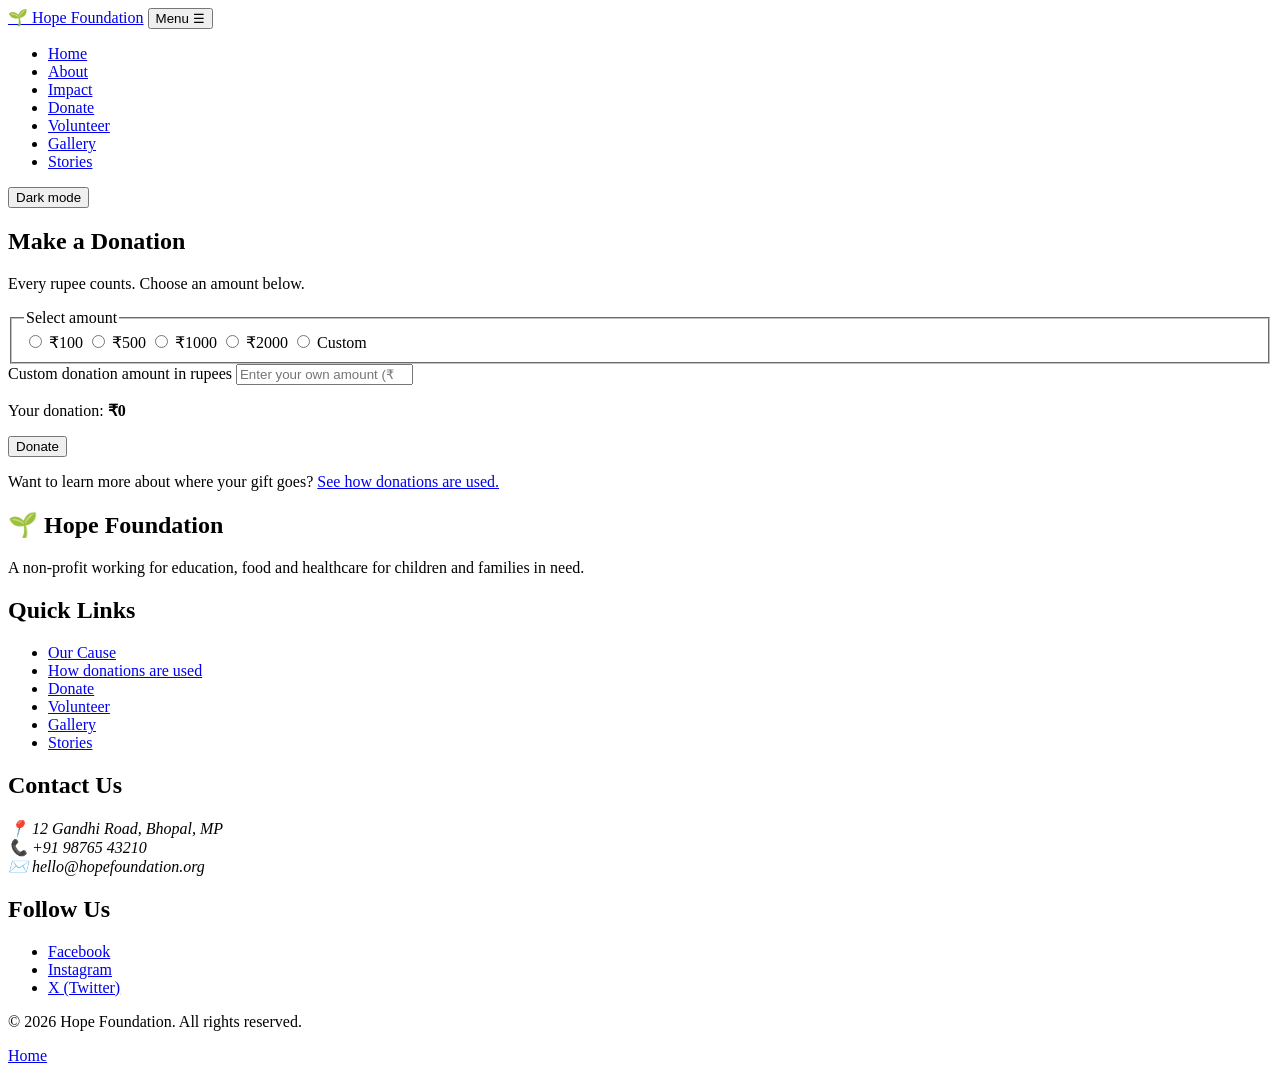
==== donate.html @ bbb06953 "add donation section" ====
<!doctype html>
<html lang="en">
  <head>
    <meta charset="UTF-8" />
    <meta
      name="viewport"
      content="width=device-width, initial-scale=1, viewport-fit=cover"
    />
    <title>Hope Foundation | Make a Donation</title>
    <link rel="stylesheet" href="css/base.css" />
    <link rel="stylesheet" href="css/header.css" />
    <link rel="stylesheet" href="css/footer.css" />
    <link rel="stylesheet" href="css/donate.css" />
    <script src="js/site.js" defer></script>
    <script src="js/donate.js" defer></script>
  </head>
  <body>
    <header class="site-header">
      <nav class="site-nav" aria-label="Main navigation">
        <a href="index.html" class="logo">🌱 Hope Foundation</a>
        <button
          class="menu-toggle"
          type="button"
          aria-expanded="false"
          aria-controls="primary-navigation"
        >
          <span class="menu-toggle-label">Menu</span>
          <span class="menu-toggle-icon" aria-hidden="true">☰</span>
        </button>
        <ul class="nav-links" id="primary-navigation">
          <li><a href="index.html">Home</a></li>
          <li><a href="about.html">About</a></li>
          <li><a href="impact.html">Impact</a></li>
          <li><a href="donate.html">Donate</a></li>
          <li><a href="volunteer.html">Volunteer</a></li>
          <li><a href="gallery.html">Gallery</a></li>
          <li><a href="stories.html">Stories</a></li>
        </ul>
        <button class="theme-toggle" type="button" aria-pressed="false">
          Dark mode
        </button>
      </nav>
    </header>
    <main>
      <section>
        <div class="content">
          <h1 class="page-heading">Make a Donation</h1>
          <p class="sub">Every rupee counts. Choose an amount below.</p>
          <form class="donate-box" id="donationForm" novalidate>
            <fieldset class="amounts">
              <legend>Select amount</legend>
              <label class="amount-option">
                <input
                  class="visually-hidden"
                  type="radio"
                  name="amount"
                  value="100"
                  required
                />
                <span>₹100</span>
              </label>
              <label class="amount-option">
                <input
                  class="visually-hidden"
                  type="radio"
                  name="amount"
                  value="500"
                />
                <span>₹500</span>
              </label>
              <label class="amount-option">
                <input
                  class="visually-hidden"
                  type="radio"
                  name="amount"
                  value="1000"
                />
                <span>₹1000</span>
              </label>
              <label class="amount-option">
                <input
                  class="visually-hidden"
                  type="radio"
                  name="amount"
                  value="2000"
                />
                <span>₹2000</span>
              </label>
              <label class="amount-option">
                <input
                  class="visually-hidden"
                  type="radio"
                  name="amount"
                  id="custom-option"
                  value="custom"
                />
                <span>Custom</span>
              </label>
            </fieldset>
            <label class="visually-hidden" for="custom">
              Custom donation amount in rupees
            </label>
            <input
              type="number"
              id="custom"
              placeholder="Enter your own amount (₹)"
              min="0"
              step="any"
              inputmode="decimal"
            />
            <p>Your donation: <strong id="total" aria-live="polite">₹0</strong></p>
            <button type="submit" class="btn" id="donateBtn">Donate</button>
            <div class="msg" id="donateMsg" aria-live="polite"></div>
          </form>
          <p class="donate-impact">
            Want to learn more about where your gift goes?
            <a href="impact.html">See how donations are used.</a>
          </p>
        </div>
      </section>
    </main>
    <footer class="site-footer">
      <div class="foot-box">
        <div class="foot-col">
          <h2>🌱 Hope Foundation</h2>
          <p>
            A non-profit working for education, food and healthcare for children
            and families in need.
          </p>
        </div>
        <div class="foot-col">
          <h2>Quick Links</h2>
          <ul>
            <li><a href="about.html">Our Cause</a></li>
            <li><a href="impact.html">How donations are used</a></li>
            <li><a href="donate.html">Donate</a></li>
            <li><a href="volunteer.html">Volunteer</a></li>
            <li><a href="gallery.html">Gallery</a></li>
            <li><a href="stories.html">Stories</a></li>
          </ul>
        </div>
        <div class="foot-col">
          <h2>Contact Us</h2>
          <address>
            📍 12 Gandhi Road, Bhopal, MP<br />
            📞 +91 98765 43210<br />
            ✉️ hello@hopefoundation.org
          </address>
        </div>
        <div class="foot-col">
          <h2>Follow Us</h2>
          <ul>
            <li>
              <a href="https://facebook.com" target="_blank" rel="noopener"
                >Facebook</a
              >
            </li>
            <li>
              <a href="https://instagram.com" target="_blank" rel="noopener"
                >Instagram</a
              >
            </li>
            <li>
              <a href="https://x.com" target="_blank" rel="noopener"
                >X (Twitter)</a
              >
            </li>
          </ul>
        </div>
      </div>
      <div class="foot-bottom">
        <p>© 2026 Hope Foundation. All rights reserved.</p>
        <a href="index.html">Home</a>
      </div>
    </footer>
  </body>
</html>
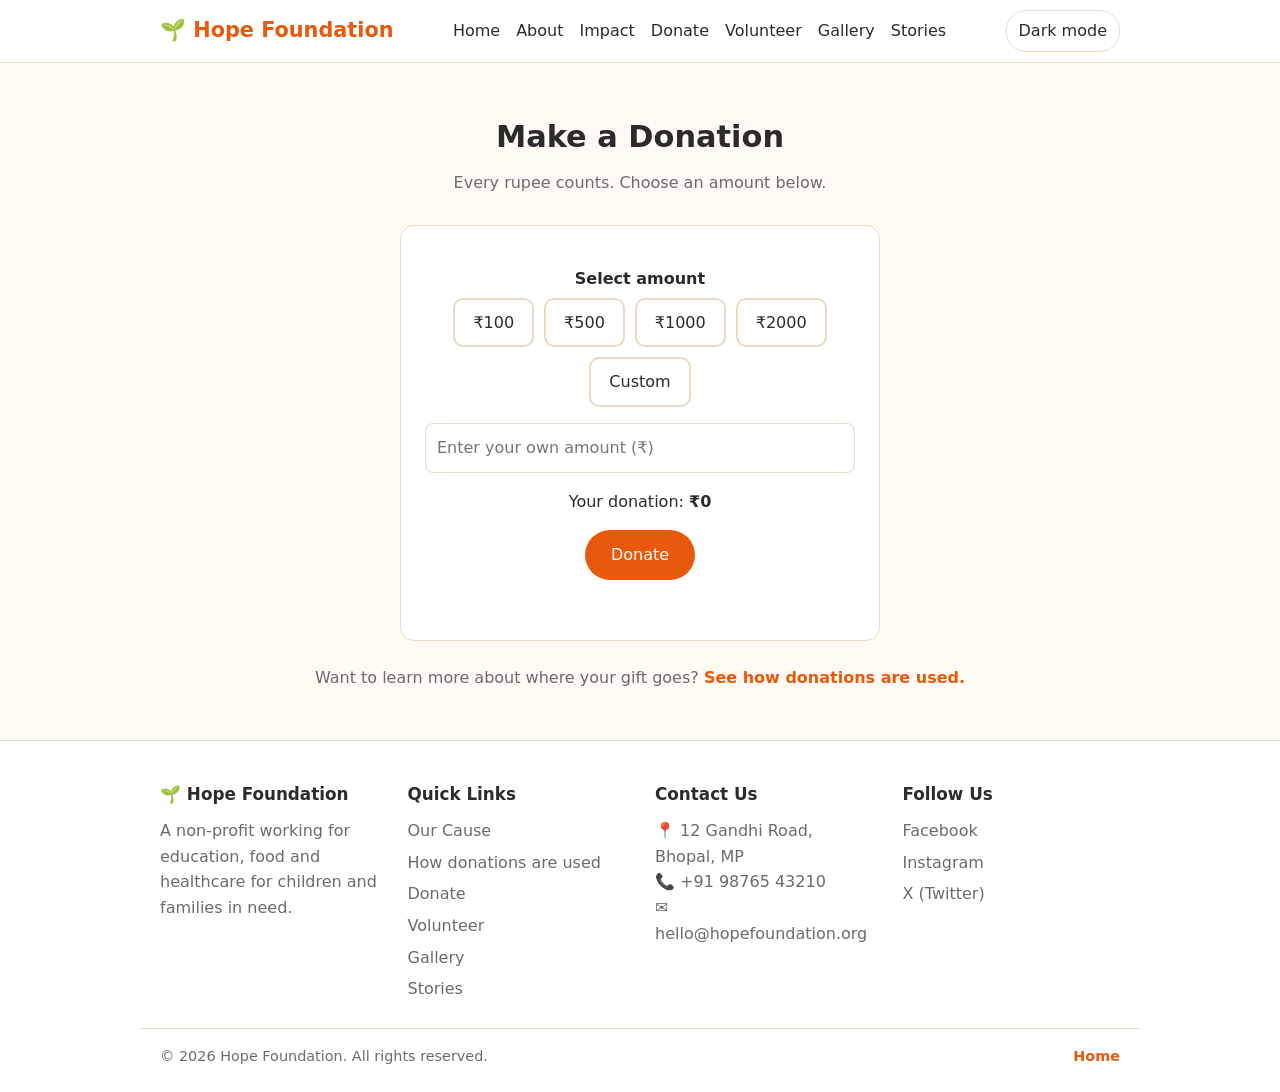
==== commit f4e065f2: "add js for donation option selection" ====
--- a/donate.html
+++ b/donate.html
@@ -104,7 +104,7 @@
               type="number"
               id="custom"
               placeholder="Enter your own amount (₹)"
-              min="0"
+              min="0.01"
               step="any"
               inputmode="decimal"
             />
--- a/css/base.css
+++ b/css/base.css
@@ -0,0 +1,183 @@
+:root {
+  box-sizing: border-box;
+  padding-top: env(safe-area-inset-top, 0px);
+  padding-bottom: env(safe-area-inset-bottom, 0px);
+  --bg: #fffaf3;
+  --card: #ffffff;
+  --text: #2b2b2b;
+  --muted: #6b6b6b;
+  --main: #e8590c;
+  --main-dark: #c2410c;
+  --soft: #fff0e0;
+  --border: #ead9c4;
+  color-scheme: light;
+}
+
+@media (prefers-color-scheme: dark) {
+  :root:not([data-theme="light"]):not([data-theme="dark"]) {
+    --bg: #1a1714;
+    --card: #26221e;
+    --text: #f2ece4;
+    --muted: #a89f94;
+    --main: #ff8a3d;
+    --main-dark: #ff9f5e;
+    --soft: #2f2923;
+    --border: #40382f;
+    color-scheme: dark;
+  }
+}
+
+:root[data-theme="dark"] {
+  --bg: #1a1714;
+  --card: #26221e;
+  --text: #f2ece4;
+  --muted: #a89f94;
+  --main: #ff8a3d;
+  --main-dark: #ff9f5e;
+  --soft: #2f2923;
+  --border: #40382f;
+  color-scheme: dark;
+}
+
+* {
+  box-sizing: border-box;
+}
+
+html {
+  scroll-behavior: smooth;
+}
+
+body {
+  margin: 0;
+  font-family: system-ui, sans-serif;
+  background: var(--bg);
+  color: var(--text);
+  line-height: 1.6;
+}
+
+a {
+  color: inherit;
+  text-decoration: none;
+}
+
+main {
+  min-height: 55vh;
+}
+
+section {
+  padding: 50px 20px;
+}
+
+.content {
+  max-width: 1000px;
+  margin: 0 auto;
+}
+
+.page-heading {
+  margin: 0 0 8px;
+  text-align: center;
+  font-size: 1.9rem;
+}
+
+.sub {
+  margin: 0 0 30px;
+  text-align: center;
+  color: var(--muted);
+}
+
+.btn {
+  display: inline-block;
+  padding: 12px 26px;
+  background: var(--main);
+  color: #fff;
+  border: 0;
+  border-radius: 30px;
+  font: inherit;
+  cursor: pointer;
+  text-align: center;
+}
+
+.btn:hover,
+.btn:focus-visible {
+  background: var(--main-dark);
+}
+
+.row {
+  display: flex;
+  flex-wrap: wrap;
+  gap: 20px;
+  justify-content: center;
+}
+
+.card {
+  flex: 1 1 250px;
+  padding: 22px;
+  border: 1px solid var(--border);
+  border-radius: 12px;
+  background: var(--card);
+  text-align: center;
+}
+
+.card .icon {
+  font-size: 2.4rem;
+}
+
+.section-tint {
+  background: var(--soft);
+}
+
+form {
+  max-width: 480px;
+  margin: 0 auto;
+  display: flex;
+  flex-direction: column;
+  gap: 12px;
+}
+
+input,
+select,
+textarea {
+  width: 100%;
+  padding: 11px;
+  border: 1px solid var(--border);
+  border-radius: 8px;
+  background: var(--card);
+  color: var(--text);
+  font: inherit;
+}
+
+label {
+  margin-bottom: -6px;
+  font-size: 0.9rem;
+  font-weight: 600;
+}
+
+.msg {
+  min-height: 24px;
+  margin-top: 12px;
+  text-align: center;
+  font-weight: bold;
+}
+
+.ok {
+  color: #2f9e44;
+}
+
+.err {
+  color: #e03131;
+}
+
+:focus-visible {
+  outline: 3px solid var(--main);
+  outline-offset: 3px;
+}
+
+@media (max-width: 600px) {
+  section {
+    padding: 40px 16px;
+  }
+
+  .page-heading {
+    font-size: 1.65rem;
+  }
+}
--- a/css/header.css
+++ b/css/header.css
@@ -0,0 +1,111 @@
+.site-header {
+  position: sticky;
+  top: 0;
+  z-index: 10;
+  background: var(--card);
+  border-bottom: 1px solid var(--border);
+}
+
+.site-nav {
+  max-width: 1000px;
+  min-height: 62px;
+  margin: 0 auto;
+  padding: 10px 20px;
+  display: flex;
+  justify-content: space-between;
+  align-items: center;
+  gap: 12px;
+}
+
+.logo {
+  flex-shrink: 0;
+  color: var(--main);
+  font-size: 1.3rem;
+  font-weight: bold;
+}
+
+.nav-links {
+  list-style: none;
+  margin: 0;
+  padding: 0;
+  display: flex;
+  align-items: center;
+  justify-content: center;
+  flex-wrap: wrap;
+  gap: 8px 16px;
+}
+
+.nav-links a:hover,
+.nav-links a[aria-current="page"] {
+  color: var(--main);
+}
+
+.theme-toggle,
+.menu-toggle {
+  border: 1px solid var(--border);
+  border-radius: 20px;
+  padding: 7px 12px;
+  background: var(--card);
+  color: var(--text);
+  font: inherit;
+  cursor: pointer;
+}
+
+.theme-toggle {
+  flex-shrink: 0;
+}
+
+.menu-toggle {
+  display: none;
+}
+
+@media (max-width: 780px) {
+  .site-nav {
+    flex-wrap: wrap;
+  }
+
+  .menu-toggle {
+    display: inline-flex;
+    align-items: center;
+    gap: 6px;
+    margin-left: auto;
+  }
+
+  .nav-links {
+    display: none;
+    order: 4;
+    flex-basis: 100%;
+    align-items: stretch;
+    flex-direction: column;
+    gap: 0;
+    padding: 4px 0;
+  }
+
+  .site-header.menu-open .nav-links {
+    display: flex;
+  }
+
+  .nav-links a {
+    display: block;
+    padding: 8px 4px;
+  }
+
+  .theme-toggle {
+    margin-left: 0;
+  }
+}
+
+@media (max-width: 420px) {
+  .site-nav {
+    padding-right: 14px;
+    padding-left: 14px;
+  }
+
+  .logo {
+    font-size: 1.1rem;
+  }
+
+  .menu-toggle-label {
+    display: none;
+  }
+}
--- a/css/footer.css
+++ b/css/footer.css
@@ -0,0 +1,77 @@
+.site-footer {
+  background: var(--card);
+  border-top: 1px solid var(--border);
+  color: var(--muted);
+}
+
+.foot-box {
+  max-width: 1000px;
+  margin: 0 auto;
+  padding: 40px 20px 20px;
+  display: flex;
+  flex-wrap: wrap;
+  gap: 30px;
+}
+
+.foot-col {
+  flex: 1 1 200px;
+}
+
+.foot-col h2 {
+  margin: 0 0 10px;
+  color: var(--text);
+  font-size: 1.05rem;
+}
+
+.foot-col p,
+.foot-col address {
+  margin: 0;
+  font-style: normal;
+}
+
+.foot-col ul {
+  list-style: none;
+  margin: 0;
+  padding: 0;
+}
+
+.foot-col li {
+  margin-bottom: 6px;
+}
+
+.foot-col a:hover {
+  color: var(--main);
+}
+
+.foot-bottom {
+  max-width: 1000px;
+  margin: 0 auto;
+  padding: 16px 20px 24px;
+  border-top: 1px solid var(--border);
+  display: flex;
+  justify-content: space-between;
+  flex-wrap: wrap;
+  gap: 10px;
+  font-size: 0.9rem;
+}
+
+.foot-bottom p {
+  margin: 0;
+}
+
+.foot-bottom a {
+  color: var(--main);
+  font-weight: 600;
+}
+
+@media (max-width: 600px) {
+  .foot-box {
+    padding: 32px 16px 18px;
+    gap: 24px;
+  }
+
+  .foot-bottom {
+    padding-right: 16px;
+    padding-left: 16px;
+  }
+}
--- a/css/donate.css
+++ b/css/donate.css
@@ -0,0 +1,81 @@
+.donate-box {
+  display: block;
+  max-width: 480px;
+  margin: 0 auto;
+  padding: 24px;
+  border: 1px solid var(--border);
+  border-radius: 14px;
+  background: var(--card);
+  text-align: center;
+}
+
+.amounts {
+  display: flex;
+  flex-wrap: wrap;
+  justify-content: center;
+  gap: 10px;
+  margin: 16px 0;
+  padding: 0;
+  border: 0;
+}
+
+.amounts legend {
+  width: 100%;
+  margin-bottom: 6px;
+  font-weight: 600;
+}
+
+.amount-option {
+  margin: 0;
+  font-size: 1rem;
+  font-weight: 400;
+  cursor: pointer;
+}
+
+.amount-option span {
+  display: inline-block;
+  padding: 10px 18px;
+  border: 2px solid var(--border);
+  border-radius: 10px;
+  background: var(--card);
+  color: var(--text);
+  font: inherit;
+  cursor: pointer;
+}
+
+.amount-option:hover span,
+.amount-option input:checked + span {
+  border-color: var(--main);
+  background: var(--main);
+  color: #fff;
+}
+
+.amount-option input:focus-visible + span {
+  outline: 3px solid var(--main);
+  outline-offset: 3px;
+}
+
+.donate-box input[type="number"] {
+  margin: 0 auto;
+}
+
+.donate-impact {
+  margin: 24px 0 0;
+  text-align: center;
+  color: var(--muted);
+}
+
+.donate-impact a {
+  color: var(--main);
+  font-weight: 600;
+}
+
+.visually-hidden {
+  position: absolute;
+  width: 1px;
+  height: 1px;
+  overflow: hidden;
+  clip: rect(0, 0, 0, 0);
+  white-space: nowrap;
+  clip-path: inset(50%);
+}
